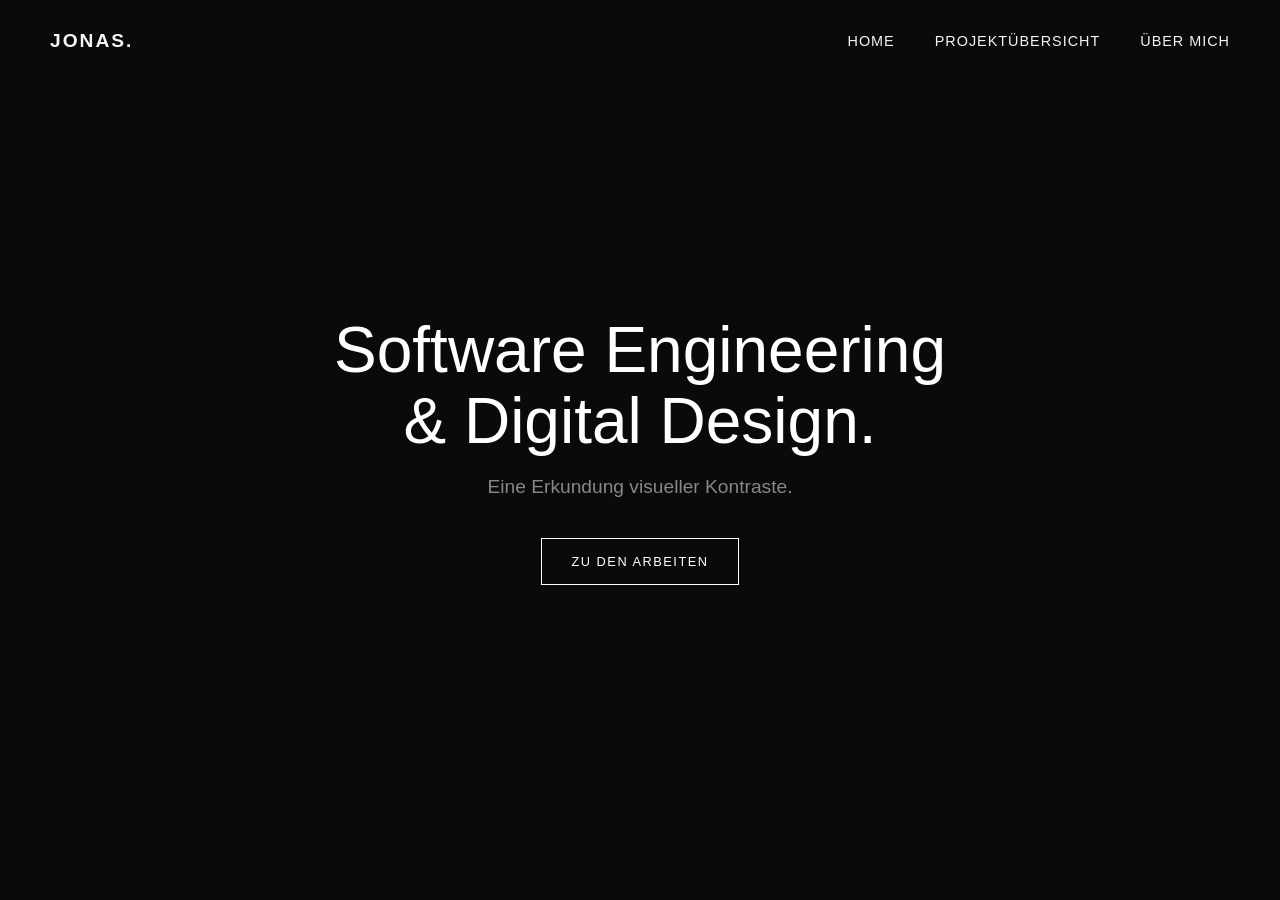
==== index.html @ 3921b70e "first commit" ====
<!DOCTYPE html>
<html lang="de">
<head>
    <meta charset="UTF-8">
    <title>Jonas | Portfolio</title>
    <link rel="stylesheet" href="style.css">
</head>
<body>

    <nav class="navbar">
        <div class="logo">JONAS.</div>
        <ul class="nav-links">
            <li><a href="#home">Home</a></li>
            <li><a href="#work">Projektübersicht</a></li>
            <li><a href="#about">Über mich</a></li>
        </ul>
    </nav>

    <main class="scroll-container">

        <section id="home" class="panel hero">
            <div class="content">
                <h1>Software Engineering<br>& Digital Design.</h1>
                <p>Eine Erkundung visueller Kontraste.</p>
                <a href="#inside-outside" class="btn">Zu den Arbeiten</a>
            </div>
        </section>

        <section id="inside-outside" class="panel parallax-bg" style="background-image: url('https://images.unsplash.com/photo-1600585154340-be6161a56a0c?q=80&w=2000&auto=format&fit=crop');">
            <div class="theme-overlay">
                <h2>Inside / Outside</h2>
            </div>
        </section>

        <section class="panel parallax-bg" style="background-image: url('https://images.unsplash.com/photo-1550684848-fac1c5b4e853?q=80&w=2000&auto=format&fit=crop');">
            <div class="theme-overlay">
                <h2>Mono / Poly</h2>
            </div>
        </section>

        <section class="panel parallax-bg" style="background-image: url('https://images.unsplash.com/photo-1511367461989-f85a21fda167?q=80&w=2000&auto=format&fit=crop');">
            <div class="theme-overlay">
                <h2>Personal / Public</h2>
            </div>
        </section>

        <section class="panel parallax-bg" style="background-image: url('https://images.unsplash.com/photo-1506744626753-1fa30fd30dc7?q=80&w=2000&auto=format&fit=crop');">
            <div class="theme-overlay">
                <h2>Progress / Decay</h2>
            </div>
        </section>

        <section class="panel parallax-bg" style="background-image: url('https://images.unsplash.com/photo-1492684223066-81342ee5ff30?q=80&w=2000&auto=format&fit=crop');">
            <div class="theme-overlay">
                <h2>Show-off / Understatement</h2>
            </div>
        </section>

    </main>
</body>
</html>
---- style.css ----
/* --- Globale Einstellungen --- */
* {
    margin: 0;
    padding: 0;
    box-sizing: border-box;
}

body {
    font-family: 'Helvetica Neue', Arial, sans-serif;
    color: #ffffff;
    background-color: #0a0a0a;
    /* Da du Desktop-only willst, verhindern wir horizontales Scrollen strikt */
    overflow-x: hidden; 
}

/* --- Navigation --- */
.navbar {
    position: fixed;
    top: 0;
    left: 0;
    width: 100%;
    padding: 30px 50px;
    display: flex;
    justify-content: space-between;
    align-items: center;
    z-index: 100;
    mix-blend-mode: difference; /* Sorgt dafür, dass die Schrift auf hellen und dunklen Bildern lesbar bleibt */
}

.logo {
    font-size: 1.2rem;
    font-weight: bold;
    letter-spacing: 2px;
}

.nav-links {
    list-style: none;
    display: flex;
    gap: 40px;
}

.nav-links a {
    text-decoration: none;
    color: #ffffff;
    font-size: 0.9rem;
    text-transform: uppercase;
    letter-spacing: 1px;
    transition: opacity 0.3s ease;
}

.nav-links a:hover {
    opacity: 0.5;
}

/* --- Scroll Container & Snapping --- */
.scroll-container {
    height: 100vh;
    overflow-y: scroll;
    /* Dies zwingt den Browser, immer auf der nächsten Sektion einzurasten */
    scroll-snap-type: y mandatory;
    scroll-behavior: smooth;
}

/* Jeder Abschnitt ist exakt so hoch wie der Bildschirm */
.panel {
    height: 100vh;
    width: 100vw;
    scroll-snap-align: start; /* Hier rastet das Scrollen ein */
    display: flex;
    justify-content: center;
    align-items: center;
    position: relative;
}

/* --- Hero Sektion --- */
.hero {
    background-color: #0a0a0a;
    text-align: center;
}

.hero h1 {
    font-size: 4rem;
    font-weight: 500;
    line-height: 1.1;
    margin-bottom: 20px;
}

.hero p {
    font-size: 1.2rem;
    color: #888888;
    margin-bottom: 40px;
}

.btn {
    display: inline-block;
    padding: 15px 30px;
    border: 1px solid #ffffff;
    color: #ffffff;
    text-decoration: none;
    text-transform: uppercase;
    letter-spacing: 1.5px;
    font-size: 0.8rem;
    transition: all 0.3s ease;
}

.btn:hover {
    background-color: #ffffff;
    color: #0a0a0a;
}

/* --- Parallax Hintergrund Sektionen --- */
.parallax-bg {
    /* Diese drei Zeilen erzeugen den Scroll-Effekt */
    background-attachment: fixed;
    background-position: center;
    background-size: cover;
    background-repeat: no-repeat;
}

/* Dunkles Overlay, damit die weiße Schrift gut lesbar ist */
.theme-overlay {
    background: rgba(0, 0, 0, 0.4);
    width: 100%;
    height: 100%;
    display: flex;
    justify-content: center;
    align-items: center;
    transition: background 0.5s ease;
}

.parallax-bg:hover .theme-overlay {
    background: rgba(0, 0, 0, 0.2); /* Wird beim drüberfahren heller */
}

.theme-overlay h2 {
    font-size: 3rem;
    font-weight: 300;
    letter-spacing: 5px;
    text-transform: uppercase;
}
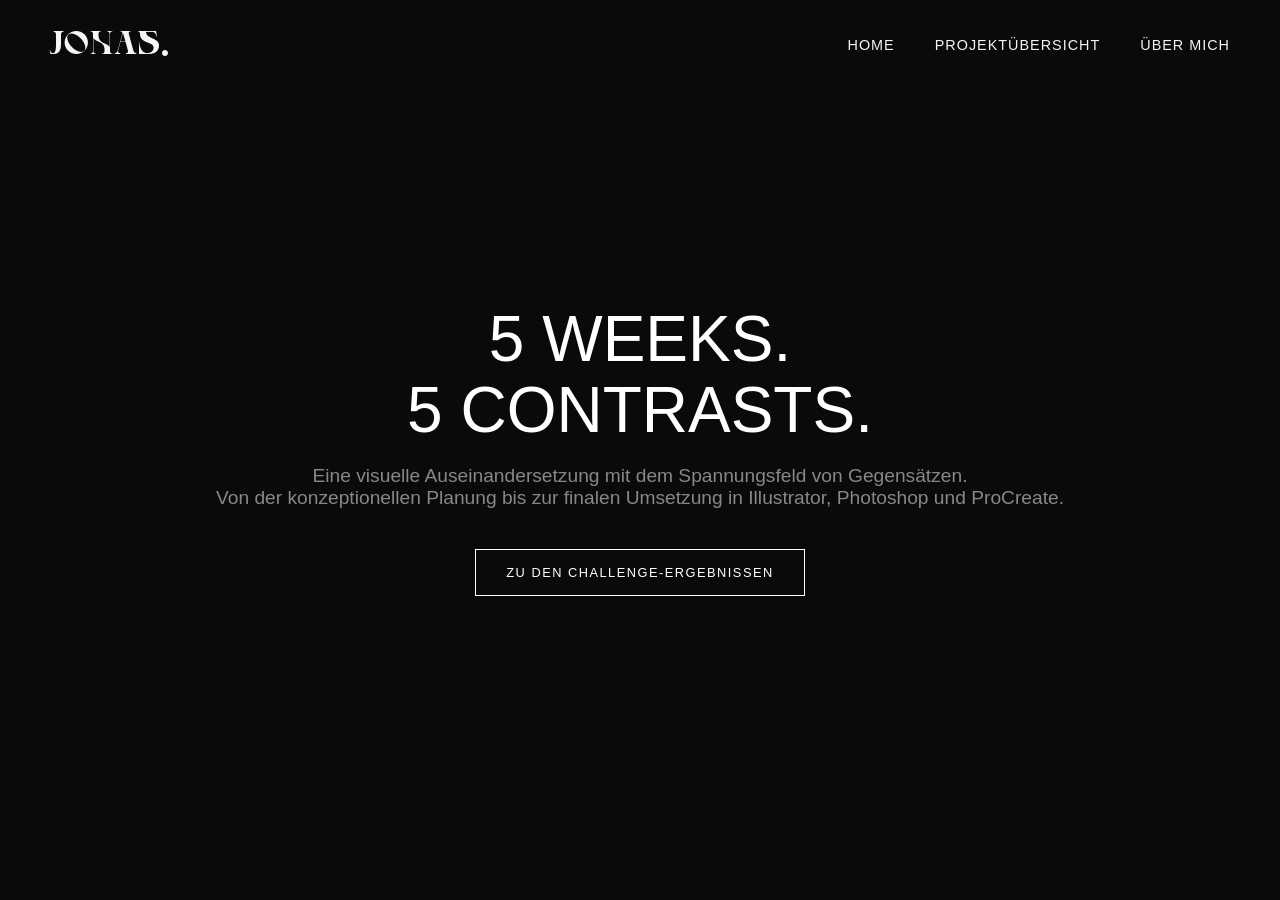
==== commit e2414dba: "Website steht, ohne Bilder" ====
--- a/index.html
+++ b/index.html
@@ -4,15 +4,21 @@
     <meta charset="UTF-8">
     <title>Jonas | Portfolio</title>
     <link rel="stylesheet" href="style.css">
+    <link rel="icon" href="images/favicon-fallback.png">
+    
+    <link rel="icon" href="images/favicon-schwarz.png" media="(prefers-color-scheme: light)">
+    
+    <link rel="icon" href="images/favicon-weiß.png" media="(prefers-color-scheme: dark)">
+</head>
 </head>
 <body>
 
     <nav class="navbar">
         <div class="logo">JONAS.</div>
         <ul class="nav-links">
-            <li><a href="#home">Home</a></li>
-            <li><a href="#work">Projektübersicht</a></li>
-            <li><a href="#about">Über mich</a></li>
+            <li><a href="index.html">Home</a></li>
+            <li><a href="projekte.html">Projektübersicht</a></li>
+            <li><a href="about.html">Über mich</a></li>
         </ul>
     </nav>
 
@@ -20,9 +26,9 @@
 
         <section id="home" class="panel hero">
             <div class="content">
-                <h1>Software Engineering<br>& Digital Design.</h1>
-                <p>Eine Erkundung visueller Kontraste.</p>
-                <a href="#inside-outside" class="btn">Zu den Arbeiten</a>
+                <h1>5 WEEKS.<br>5 CONTRASTS.</h1>
+                <p>Eine visuelle Auseinandersetzung mit dem Spannungsfeld von Gegensätzen.<br> Von der konzeptionellen Planung bis zur finalen Umsetzung in Illustrator, Photoshop und ProCreate.</p>
+                <a href="#inside-outside" class="btn">ZU DEN CHALLENGE-ERGEBNISSEN</a>
             </div>
         </section>
 
--- a/style.css
+++ b/style.css
@@ -13,6 +13,14 @@
     overflow-x: hidden; 
 }
 
+/* --- Eigene Schriftarten laden --- */
+@font-face {
+    font-family: 'Ruigslay';
+    src: url('fonts/Ruigslay.ttf') format('truetype');
+    font-weight: normal;
+    font-style: normal;
+}
+
 /* --- Navigation --- */
 .navbar {
     position: fixed;
@@ -28,8 +36,9 @@
 }
 
 .logo {
-    font-size: 1.2rem;
-    font-weight: bold;
+    font-family: 'Ruigslay', sans-serif; /* Wendet deine neue Schriftart an */
+    font-size: 2rem; /* Hier kannst du die Größe anpassen, falls sie zu klein/groß ist */
+    font-weight: normal; /* Viele Custom-Fonts haben nur ein Gewicht, daher auf normal setzen */
     letter-spacing: 2px;
 }
 
@@ -137,4 +146,305 @@
     font-weight: 300;
     letter-spacing: 5px;
     text-transform: uppercase;
+}
+
+/* --- Projektübersicht --- */
+.work-section {
+    padding: 120px 50px;
+    background-color: #0a0a0a; 
+    color: #ffffff;
+}
+
+.work-header {
+    margin-bottom: 100px;
+    border-bottom: 1px solid #ffffff;
+    padding-bottom: 30px;
+}
+
+.work-header h2 {
+    font-size: 4rem;
+    font-weight: 300;
+    text-transform: uppercase;
+    letter-spacing: 2px;
+}
+
+.work-header p {
+    font-size: 1.2rem;
+    color: #888;
+    margin-top: 10px;
+    letter-spacing: 1px;
+}
+
+/* Container für jede der 5 Wochen */
+.category-block {
+    display: flex;
+    gap: 80px;
+    margin-bottom: 150px; 
+}
+
+/* Die linke Spalte: Bleibt beim Scrollen kleben */
+.category-sidebar {
+    flex: 0 0 300px; 
+    position: sticky;
+    top: 120px; 
+    height: fit-content;
+}
+
+.category-sidebar h3 {
+    font-size: 1.2rem;
+    font-weight: bold;
+    text-transform: uppercase;
+    letter-spacing: 2px;
+    line-height: 1.6;
+}
+
+.category-sidebar span {
+    font-size: 2.5rem;
+    font-weight: 300;
+    color: #888;
+}
+
+/* --- Styling für klickbare Kategorien (Detail-Link) --- */
+.detail-link {
+    text-decoration: none;
+    color: inherit;
+    display: block;
+    transition: transform 0.3s ease, opacity 0.3s ease;
+}
+
+.detail-link:hover {
+    transform: translateX(10px);
+    opacity: 0.7;
+}
+
+.link-arrow {
+    display: inline-block;
+    margin-top: 15px;
+    font-size: 0.9rem;
+    font-weight: bold;
+    text-transform: uppercase;
+    letter-spacing: 1px;
+    color: #ffffff;
+    border-bottom: 1px solid #ffffff;
+    padding-bottom: 3px;
+}
+
+/* Das Grid für die 6 Bilder (3 Spalten, 2 Reihen) */
+.image-grid {
+    flex: 1;
+    display: grid;
+    grid-template-columns: repeat(3, 1fr);
+    gap: 20px;
+}
+
+.grid-item {
+    aspect-ratio: 4 / 5; 
+    background-color: #1a1a1a;
+    overflow: hidden; 
+    position: relative;
+    cursor: pointer;
+}
+
+.grid-item img {
+    width: 100%;
+    height: 100%;
+    object-fit: cover;
+    transition: transform 0.6s cubic-bezier(0.25, 0.46, 0.45, 0.94), filter 0.6s ease;
+    filter: grayscale(100%); 
+}
+
+.grid-item:hover img {
+    transform: scale(1.05);
+    filter: grayscale(0%);
+}
+
+/* --- Scroll Reveal Animation --- */
+.reveal {
+    opacity: 0;
+    transform: translateY(60px); 
+    transition: all 0.8s ease-out;
+}
+
+.reveal.active {
+    opacity: 1;
+    transform: translateY(0); 
+}
+
+/* --- Neuer Button für die Projektübersicht --- */
+.detail-btn {
+    margin-top: 20px;
+    font-size: 0.7rem;
+    padding: 10px 20px;
+}
+
+/* --- Styling für die Detailseite (detail.html) --- */
+
+/* Hero-Bereich (etwas niedriger als auf der Startseite) */
+.detail-hero {
+    height: 60vh;
+    width: 100vw;
+    display: flex;
+    justify-content: center;
+    align-items: center;
+    position: relative;
+}
+
+.detail-hero h1 {
+    font-size: 5rem;
+    font-weight: 300;
+    letter-spacing: 5px;
+    text-transform: uppercase;
+}
+
+/* Text-Bereich unter dem Header */
+.detail-info {
+    display: flex;
+    justify-content: space-between;
+    gap: 80px;
+    padding: 100px 50px;
+    max-width: 1400px;
+    margin: 0 auto;
+}
+
+.info-text {
+    flex: 2;
+}
+
+.info-text h2, .info-tools h2 {
+    font-size: 2rem;
+    font-weight: 300;
+    margin-bottom: 30px;
+    text-transform: uppercase;
+    letter-spacing: 2px;
+}
+
+.info-text p {
+    font-size: 1.2rem;
+    line-height: 1.8;
+    color: #cccccc;
+}
+
+.info-tools {
+    flex: 1;
+    border-left: 1px solid #333333;
+    padding-left: 50px;
+}
+
+.info-tools ul {
+    list-style: none;
+}
+
+.info-tools li {
+    font-size: 1.1rem;
+    color: #cccccc;
+    margin-bottom: 15px;
+    border-bottom: 1px solid #222222;
+    padding-bottom: 10px;
+}
+
+/* Die großen Bilder */
+.detail-gallery {
+    padding: 0 50px 150px 50px;
+    max-width: 1400px;
+    margin: 0 auto;
+    display: flex;
+    flex-direction: column;
+    gap: 100px; /* Viel Platz zwischen den großen Bildern */
+}
+
+.large-image-wrapper {
+    width: 100%;
+}
+
+.large-image-wrapper img {
+    width: 100%;
+    height: auto;
+    object-fit: contain; /* Sorgt dafür, dass die Bilder nicht abgeschnitten werden */
+    box-shadow: 0 20px 50px rgba(0,0,0,0.5); /* Leichter Schatten für Tiefe */
+}
+
+.image-caption {
+    margin-top: 15px;
+    font-size: 0.9rem;
+    color: #888888;
+    text-transform: uppercase;
+    letter-spacing: 1px;
+    text-align: right;
+}
+
+/* --- Styling für die Über mich Seite (about.html) --- */
+
+.about-hero {
+    height: 100vh;
+    width: 100vw;
+    display: flex;
+    justify-content: center;
+    align-items: center;
+}
+
+/* Extra dunkles Overlay, damit der Text auf deinem Foto gut lesbar ist */
+.about-overlay {
+    background: rgba(10, 10, 10, 0.75); 
+    width: 100%;
+    height: 100%;
+    display: flex;
+    justify-content: center;
+    align-items: center;
+}
+
+.about-content {
+    max-width: 800px;
+    text-align: center;
+    padding: 0 40px;
+}
+
+/* Wendet deine Ruigslay-Schrift auf die Hauptüberschrift an */
+.custom-title {
+    font-family: 'Ruigslay', sans-serif;
+    font-size: 5rem;
+    font-weight: normal;
+    letter-spacing: 3px;
+    margin-bottom: 30px;
+    color: #ffffff;
+}
+
+.bio-text {
+    font-size: 1.2rem;
+    line-height: 1.8;
+    color: #cccccc;
+    margin-bottom: 50px;
+}
+
+/* --- Skills Layout --- */
+.skills-container {
+    display: flex;
+    justify-content: center;
+    gap: 100px;
+    margin-bottom: 50px;
+}
+
+.skill-column h3 {
+    font-size: 1.2rem;
+    font-weight: 300;
+    text-transform: uppercase;
+    letter-spacing: 2px;
+    margin-bottom: 20px;
+    color: #ffffff;
+    border-bottom: 1px solid #333333;
+    padding-bottom: 10px;
+}
+
+.skill-column ul {
+    list-style: none;
+    text-align: left;
+}
+
+.skill-column li {
+    font-size: 1.1rem;
+    color: #888888;
+    margin-bottom: 10px;
+}
+
+.about-btn {
+    margin-top: 20px;
 }
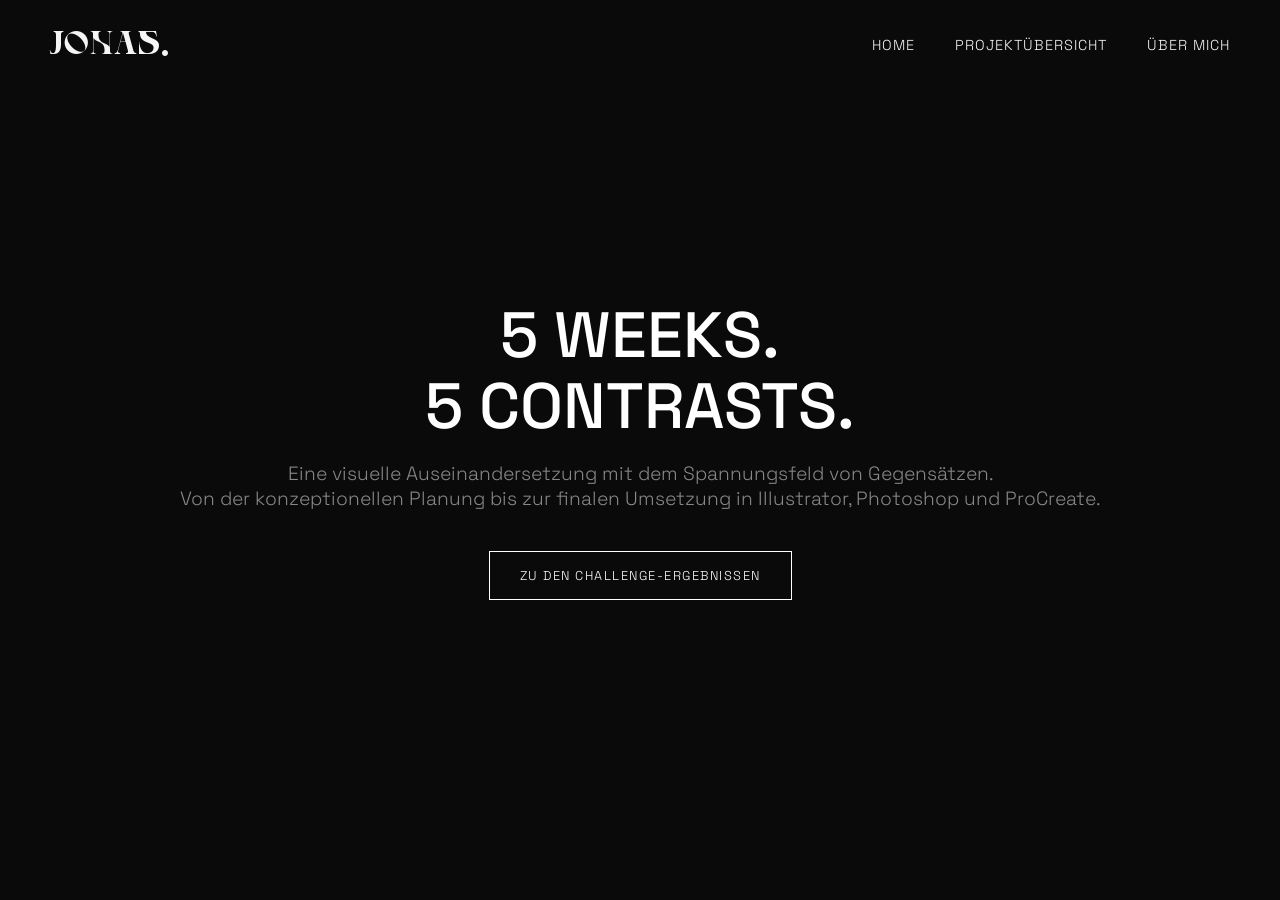
==== commit 0cd35151: "Website fertig, Bild von mir fehlt noch" ====
--- a/index.html
+++ b/index.html
@@ -3,6 +3,9 @@
 <head>
     <meta charset="UTF-8">
     <title>Jonas | Portfolio</title>
+    <link rel="preconnect" href="https://fonts.googleapis.com">
+    <link rel="preconnect" href="https://fonts.gstatic.com" crossorigin>
+    <link href="https://fonts.googleapis.com/css2?family=Space+Grotesk:wght@300;400;500&display=swap" rel="stylesheet">
     <link rel="stylesheet" href="style.css">
     <link rel="icon" href="images/favicon-fallback.png">
     
@@ -31,32 +34,32 @@
                 <a href="#inside-outside" class="btn">ZU DEN CHALLENGE-ERGEBNISSEN</a>
             </div>
         </section>
-
-        <section id="inside-outside" class="panel parallax-bg" style="background-image: url('https://images.unsplash.com/photo-1600585154340-be6161a56a0c?q=80&w=2000&auto=format&fit=crop');">
-            <div class="theme-overlay">
-                <h2>Inside / Outside</h2>
-            </div>
-        </section>
-
-        <section class="panel parallax-bg" style="background-image: url('https://images.unsplash.com/photo-1550684848-fac1c5b4e853?q=80&w=2000&auto=format&fit=crop');">
+        
+        <section class="panel parallax-bg" style="background-image: url('images/Mono - Poly/Background.png');">
             <div class="theme-overlay">
                 <h2>Mono / Poly</h2>
             </div>
         </section>
 
-        <section class="panel parallax-bg" style="background-image: url('https://images.unsplash.com/photo-1511367461989-f85a21fda167?q=80&w=2000&auto=format&fit=crop');">
+        <section class="panel parallax-bg" style="background-image: url('images/Inside - Outside/02.jpg');">
+            <div class="theme-overlay">
+                <h2>Inside / Outside</h2>
+            </div>
+        </section>
+        
+        <section class="panel parallax-bg" style="background-image: url('images/Progress - Decay/Background.png');">
+            <div class="theme-overlay">
+                <h2>Progress / Decay</h2>
+            </div>
+        </section>
+
+        <section class="panel parallax-bg" style="background-image: url('images/Personal - Public/Background.png');">
             <div class="theme-overlay">
                 <h2>Personal / Public</h2>
             </div>
         </section>
 
-        <section class="panel parallax-bg" style="background-image: url('https://images.unsplash.com/photo-1506744626753-1fa30fd30dc7?q=80&w=2000&auto=format&fit=crop');">
-            <div class="theme-overlay">
-                <h2>Progress / Decay</h2>
-            </div>
-        </section>
-
-        <section class="panel parallax-bg" style="background-image: url('https://images.unsplash.com/photo-1492684223066-81342ee5ff30?q=80&w=2000&auto=format&fit=crop');">
+        <section class="panel parallax-bg" style="background-image: url('images/Show-off - Understatement/1.jpeg');">
             <div class="theme-overlay">
                 <h2>Show-off / Understatement</h2>
             </div>
--- a/style.css
+++ b/style.css
@@ -6,10 +6,12 @@
 }
 
 body {
-    font-family: 'Helvetica Neue', Arial, sans-serif;
+    /* Neue Font mit Charakter */
+    font-family: 'Space Grotesk', sans-serif;
+    font-weight: 300; /* Macht die Schrift schön leicht und edel */
+    
     color: #ffffff;
     background-color: #0a0a0a;
-    /* Da du Desktop-only willst, verhindern wir horizontales Scrollen strikt */
     overflow-x: hidden; 
 }
 
@@ -248,9 +250,7 @@
 .grid-item img {
     width: 100%;
     height: 100%;
-    object-fit: cover;
-    transition: transform 0.6s cubic-bezier(0.25, 0.46, 0.45, 0.94), filter 0.6s ease;
-    filter: grayscale(100%); 
+    object-fit: contain; /* <- Das ist der Fit-Effekt! */
 }
 
 .grid-item:hover img {
@@ -342,34 +342,42 @@
     padding-bottom: 10px;
 }
 
-/* Die großen Bilder */
+/* --- Die großen Bilder (Listen-Layout Side-by-Side) --- */
 .detail-gallery {
     padding: 0 50px 150px 50px;
-    max-width: 1400px;
+    max-width: 1400px; /* Nutzt die volle Bildschirmbreite besser aus */
     margin: 0 auto;
     display: flex;
     flex-direction: column;
-    gap: 100px; /* Viel Platz zwischen den großen Bildern */
+    gap: 150px; /* Richtig viel Raum zwischen den einzelnen Werken */
 }
 
 .large-image-wrapper {
+    display: flex;
+    align-items: center; /* Zentriert den Text vertikal exakt zur Mitte des Bildes */
+    justify-content: flex-start;
+    gap: 80px; /* Schöner, breiter Abstand zwischen Bild und Text */
     width: 100%;
 }
 
 .large-image-wrapper img {
     width: 100%;
+    max-width: 350px; /* Das ist der Trick: Das Bild wird jetzt niemals breiter als 350 Pixel! */
     height: auto;
-    object-fit: contain; /* Sorgt dafür, dass die Bilder nicht abgeschnitten werden */
-    box-shadow: 0 20px 50px rgba(0,0,0,0.5); /* Leichter Schatten für Tiefe */
+    object-fit: contain; 
+    box-shadow: 0 20px 50px rgba(0,0,0,0.5); 
+    flex-shrink: 0; /* Verhindert, dass Flexbox das Bild komisch zusammenquetscht */
 }
 
 .image-caption {
-    margin-top: 15px;
-    font-size: 0.9rem;
-    color: #888888;
-    text-transform: uppercase;
-    letter-spacing: 1px;
-    text-align: right;
+    flex: 1; /* Der Text schnappt sich jetzt flexibel den ganzen großen Rest (60%) */
+    margin-top: 0;
+    font-size: 1.5rem; /* Schriftgröße deutlich erhöht (vorher 1.2rem) */
+    line-height: 1.8;
+    color: #cccccc; 
+    text-transform: none; 
+    letter-spacing: 0.5px;
+    text-align: left; 
 }
 
 /* --- Styling für die Über mich Seite (about.html) --- */
